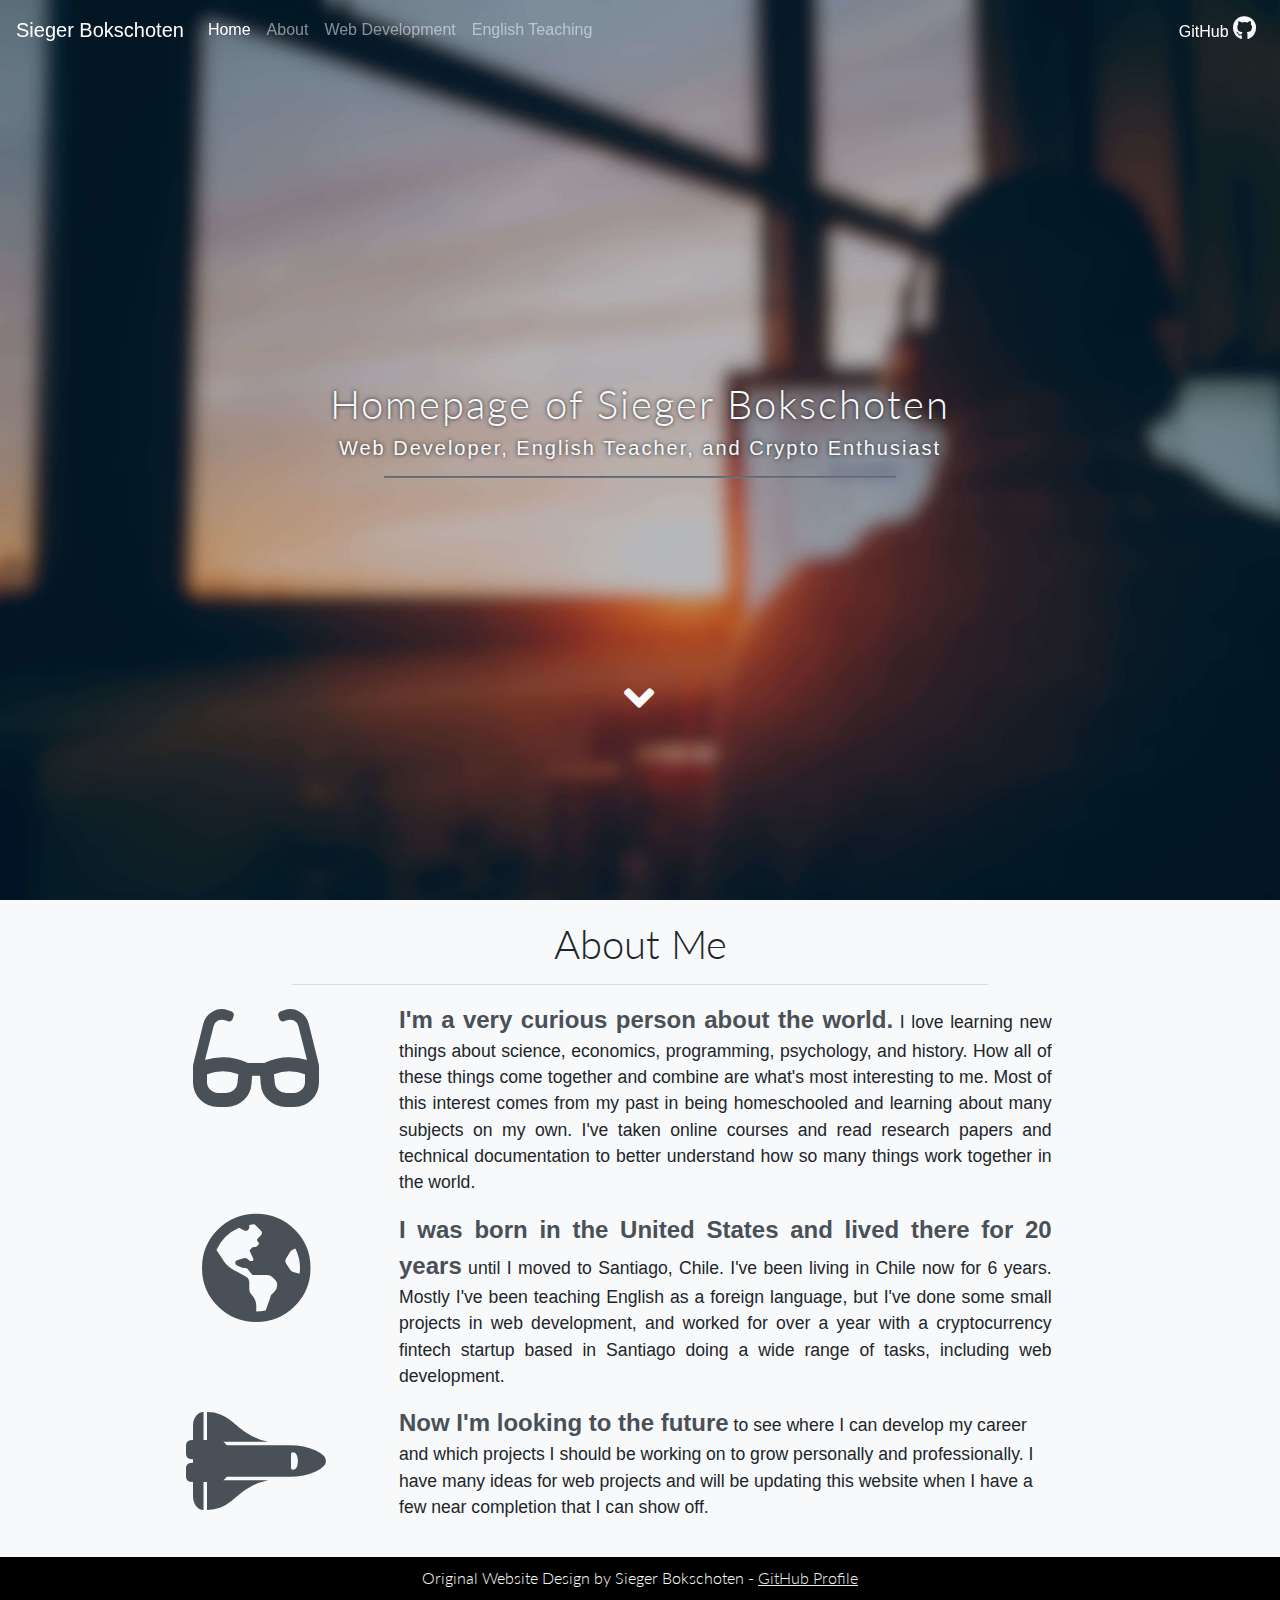
==== index.html @ e6a54ac0 "Social image updated" ====
<!DOCTYPE html>
<html lang="en">
<head>
<!-- Google Tag Manager -->
<script>(function(w,d,s,l,i){w[l]=w[l]||[];w[l].push({'gtm.start':
    new Date().getTime(),event:'gtm.js'});var f=d.getElementsByTagName(s)[0],
    j=d.createElement(s),dl=l!='dataLayer'?'&l='+l:'';j.async=true;j.src=
    'https://www.googletagmanager.com/gtm.js?id='+i+dl;f.parentNode.insertBefore(j,f);
    })(window,document,'script','dataLayer','GTM-5M2RMHF');</script>
<!-- End Google Tag Manager -->
  <meta property="og:title" content="Sieger.Dev | Home">
  <meta property="og:image" content="/assets/social-screenshot-1200x721.jpg">
  <meta property="og:description" content="The personal website of Sieger Bokschoten, web developer, crypto enthusiast, and EFL teacher currently based in Santiago, Chile.">
  <meta property="og:url" content="https://sieger.dev">
  <meta property="og:type" content="website">
  <meta property="fb:app_id" content="586503451851620">
  <meta name="description" content="The personal website of Sieger Bokschoten, web developer, crypto enthusiast, and EFL teacher currently based in Santiago, Chile.">
  <meta charset="UTF-8">
  <meta name="viewport" content="width=device-width, initial-scale=1.0">
  <meta http-equiv="X-UA-Compatible" content="ie=edge">
  <link href="https://fonts.googleapis.com/css?family=Lato" rel="stylesheet">
  <link rel="stylesheet" href="css/style.min.css">
  <title>Sieger.Dev | Home</title>
</head>
<body>
  <!-- Google Tag Manager (noscript) -->
<noscript><iframe src="https://www.googletagmanager.com/ns.html?id=GTM-5M2RMHF"
  height="0" width="0" style="display:none;visibility:hidden"></iframe></noscript>
  <!-- End Google Tag Manager (noscript) -->
  
<nav class="navbar navbar-expand-md navbar-dark fixed-top">
  <a class="navbar-brand" href="#">Sieger Bokschoten</a>
  <button class="navbar-toggler" type="button" data-toggle="collapse" data-target="#navbarSupportedContent" aria-controls="navbarSupportedContent" aria-expanded="false" aria-label="Toggle navigation">
    <span class="navbar-toggler-icon"></span>
  </button>

  <div class="collapse navbar-collapse" id="navbarSupportedContent">
    <ul class="navbar-nav mr-auto">
      <li class="nav-item active">
        <a class="nav-link" href="index.html">Home <span class="sr-only">(current)</span></a>
      </li>
      <li class="nav-item">
        <a class="nav-link" href="index.html#about">About</a>
      </li>
      <li class="nav-item">
        <a href="web.html" class="nav-link">Web Development</a>
      </li>
      <li class="nav-item">
        <a href="english.html" class="nav-link">English Teaching</a>
      </li>
    </ul>
    <ul class="navbar-nav">
      <li class="nav-item">
          <a href="https://github.com/sieger1010" class="nav-link active" target="blank">GitHub <i class="fab fa-github"></i></a>
      </li>
    </ul>
  </div>
  
</nav>
<section class="cover">
  <div class="container-fluid overlay">
    <div class="row">
      <div class="col text-center textAnimation"><h1>Homepage of Sieger Bokschoten</h1></div>
    </div>
    <div class="row">
      <div class="col text-center textAnimation">
        <h5>Web Developer, English Teacher, and Crypto Enthusiast</h5>
        <hr>
      </div>
    </div>
    <div class="row">
      <div class="col text-center">
          <i class="fas fa-angle-down down-arrow"></i>
      </div>
    </div>
  </div>  
</section>


<section>
  <a class="anchor" name="about"></a>
  <div class="container">
    <div class="row">
      <div class="col text-center">
        <h1>About Me</h1>
        <hr>
      </div>
    </div>
    <div class="row">
      <div class="col-md-3 text-center iconAnimation">
          <i class="fas fa-glasses"></i>
      </div>
      <div class="col-md-8 text-justify textAnimation">
        <p><span>I'm a very curious person about the world.</span> I love learning new things about science, economics, programming, psychology, and history. How all of these things come together and combine are what's most interesting to me. Most of this interest comes from my past in being homeschooled and learning about many subjects on my own. I've taken online courses and read research papers and technical documentation to better understand how so many things work together in the world.</p>
      </div>
    </div>
    <div class="row">
      <div class="col-md-3 text-center iconAnimation2">
          <i class="fas fa-globe-americas"></i>
      </div>
      <div class="col-md-8 text-justify textAnimation">
        <p><span>I was born in the United States and lived there for 20 years</span> until I moved to Santiago, Chile. I've been living in Chile now for 6 years. Mostly I've been teaching English as a foreign language, but I've done some small projects in web development, and worked for over a year with a cryptocurrency fintech startup based in Santiago doing a wide range of tasks, including web development.</p>
      </div>
    </div>
    <div class="row">
      <div class="col-md-3 text-center iconAnimation3">
          <i class="fas fa-space-shuttle"></i>
      </div>
      <div class="col-md-8 textAnimation">
        <p><span>Now I'm looking to the future</span> to see where I can develop my career and which projects I should be working on to grow personally and professionally. I have many ideas for web projects and will be updating this website when I have a few near completion that I can show off.</p>
      </div>
    </div>
  </div>
</section>

<footer>Original Website Design by Sieger Bokschoten - <a href="https://github.com/sieger1010/" target="blank">GitHub Profile</a></footer>

  
  <script rel="javascript" src="js/scripts.min.js"></script>
</body>
</html>
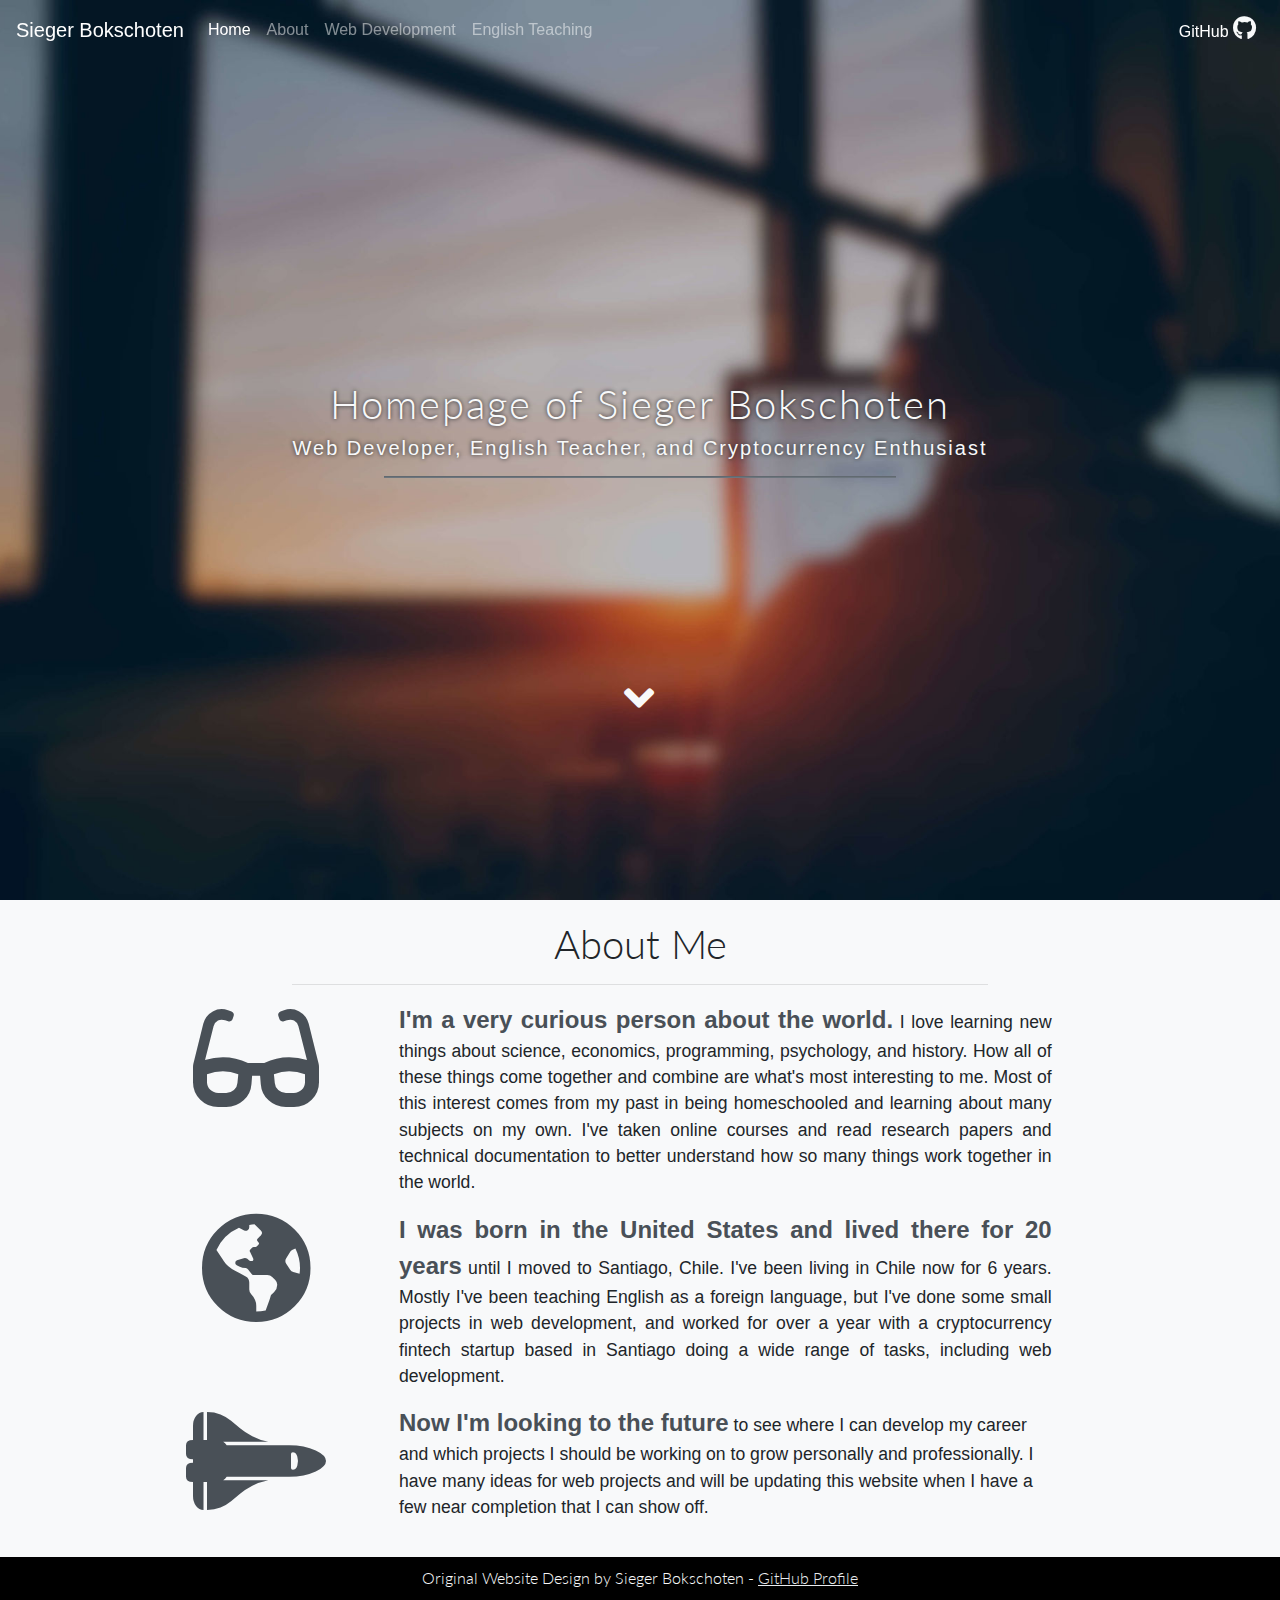
==== commit a446b906: "Service Worker Added" ====
--- a/index.html
+++ b/index.html
@@ -9,15 +9,18 @@
     })(window,document,'script','dataLayer','GTM-5M2RMHF');</script>
 <!-- End Google Tag Manager -->
   <meta property="og:title" content="Sieger.Dev | Home">
-  <meta property="og:image" content="/assets/social-screenshot-1200x721.jpg">
-  <meta property="og:description" content="The personal website of Sieger Bokschoten, web developer, crypto enthusiast, and EFL teacher currently based in Santiago, Chile.">
+  <meta property="og:image" content="https://sieger.dev/assets/social-screenshot-1200x721.jpg">
+  <meta property="og:description" content="The personal website of Sieger Bokschoten, web developer, cryptocurrency enthusiast, and EFL teacher currently based in Santiago, Chile.">
   <meta property="og:url" content="https://sieger.dev">
   <meta property="og:type" content="website">
   <meta property="fb:app_id" content="586503451851620">
-  <meta name="description" content="The personal website of Sieger Bokschoten, web developer, crypto enthusiast, and EFL teacher currently based in Santiago, Chile.">
+  <meta name="description" content="The personal website of Sieger Bokschoten, web developer, cryptocurrency enthusiast, and EFL teacher currently based in Santiago, Chile.">
   <meta charset="UTF-8">
   <meta name="viewport" content="width=device-width, initial-scale=1.0">
   <meta http-equiv="X-UA-Compatible" content="ie=edge">
+  <meta name="theme-color" content="black">
+  <link rel="manifest" href="manifest.json">
+  <link rel="shortcut icon" href="assets/SBLogo-32x32.png">
   <link href="https://fonts.googleapis.com/css?family=Lato" rel="stylesheet">
   <link rel="stylesheet" href="css/style.min.css">
   <title>Sieger.Dev | Home</title>
@@ -64,7 +67,7 @@
     </div>
     <div class="row">
       <div class="col text-center textAnimation">
-        <h5>Web Developer, English Teacher, and Crypto Enthusiast</h5>
+        <h5>Web Developer, English Teacher, and Cryptocurrency Enthusiast</h5>
         <hr>
       </div>
     </div>
@@ -115,7 +118,13 @@
 
 <footer>Original Website Design by Sieger Bokschoten - <a href="https://github.com/sieger1010/" target="blank">GitHub Profile</a></footer>
 
-  
+  <script>
+    if ('serviceWorker' in navigator) {
+      window.addEventListener('load', () => {
+        navigator.serviceWorker.register('sw.js');
+      });
+    }
+  </script>
   <script rel="javascript" src="js/scripts.min.js"></script>
 </body>
 </html>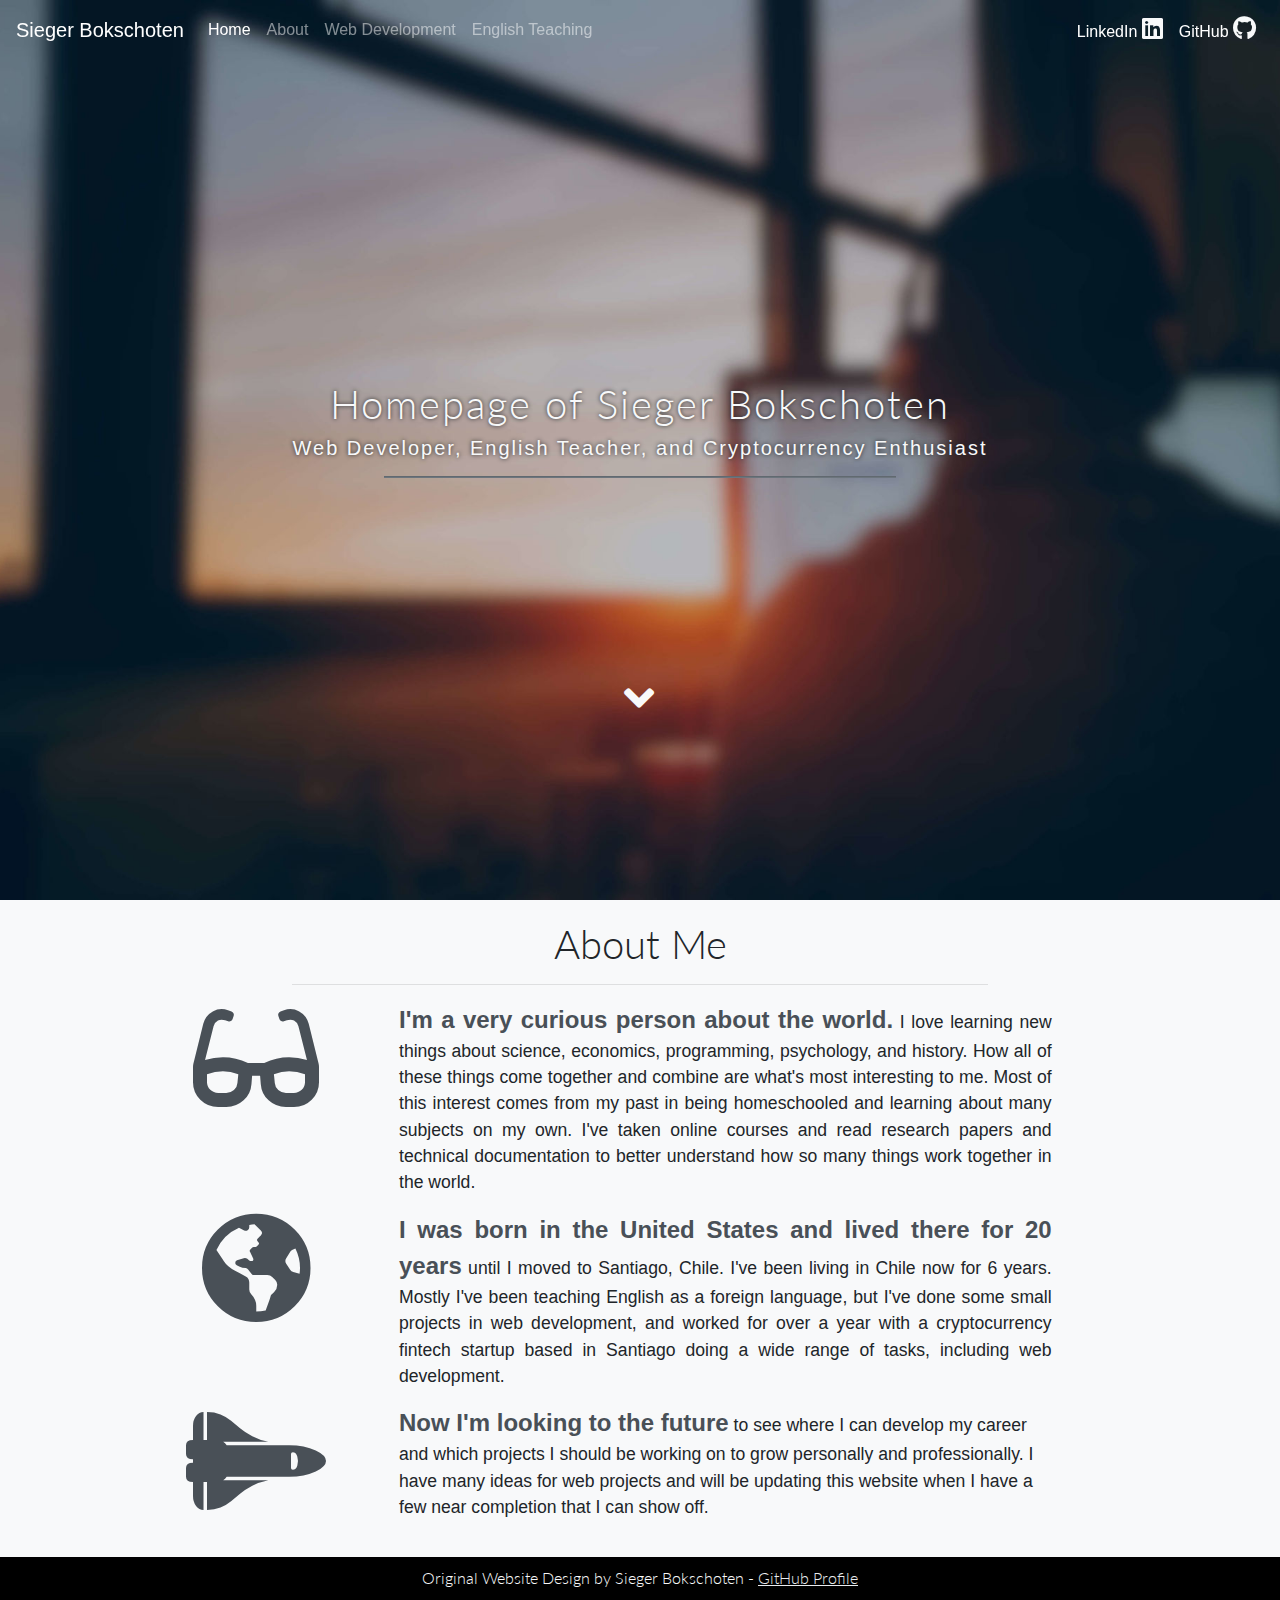
==== commit b1269e25: "Added LinkedIn to navigation and made some text changes on web.html" ====
--- a/index.html
+++ b/index.html
@@ -31,7 +31,7 @@
   height="0" width="0" style="display:none;visibility:hidden"></iframe></noscript>
   <!-- End Google Tag Manager (noscript) -->
   
-<nav class="navbar navbar-expand-md navbar-dark fixed-top">
+<nav class="navbar navbar-expand-lg navbar-dark fixed-top">
   <a class="navbar-brand" href="#">Sieger Bokschoten</a>
   <button class="navbar-toggler" type="button" data-toggle="collapse" data-target="#navbarSupportedContent" aria-controls="navbarSupportedContent" aria-expanded="false" aria-label="Toggle navigation">
     <span class="navbar-toggler-icon"></span>
@@ -54,7 +54,10 @@
     </ul>
     <ul class="navbar-nav">
       <li class="nav-item">
-          <a href="https://github.com/sieger1010" class="nav-link active" target="blank">GitHub <i class="fab fa-github"></i></a>
+        <a href="https://www.linkedin.com/in/sieger-bokschoten" class="nav-link active" target="blank">LinkedIn <i class="fab fa-linkedin"></i></a>
+      </li>
+      <li class="nav-item">
+        <a href="https://github.com/sieger1010" class="nav-link active" target="blank">GitHub <i class="fab fa-github"></i></a>
       </li>
     </ul>
   </div>
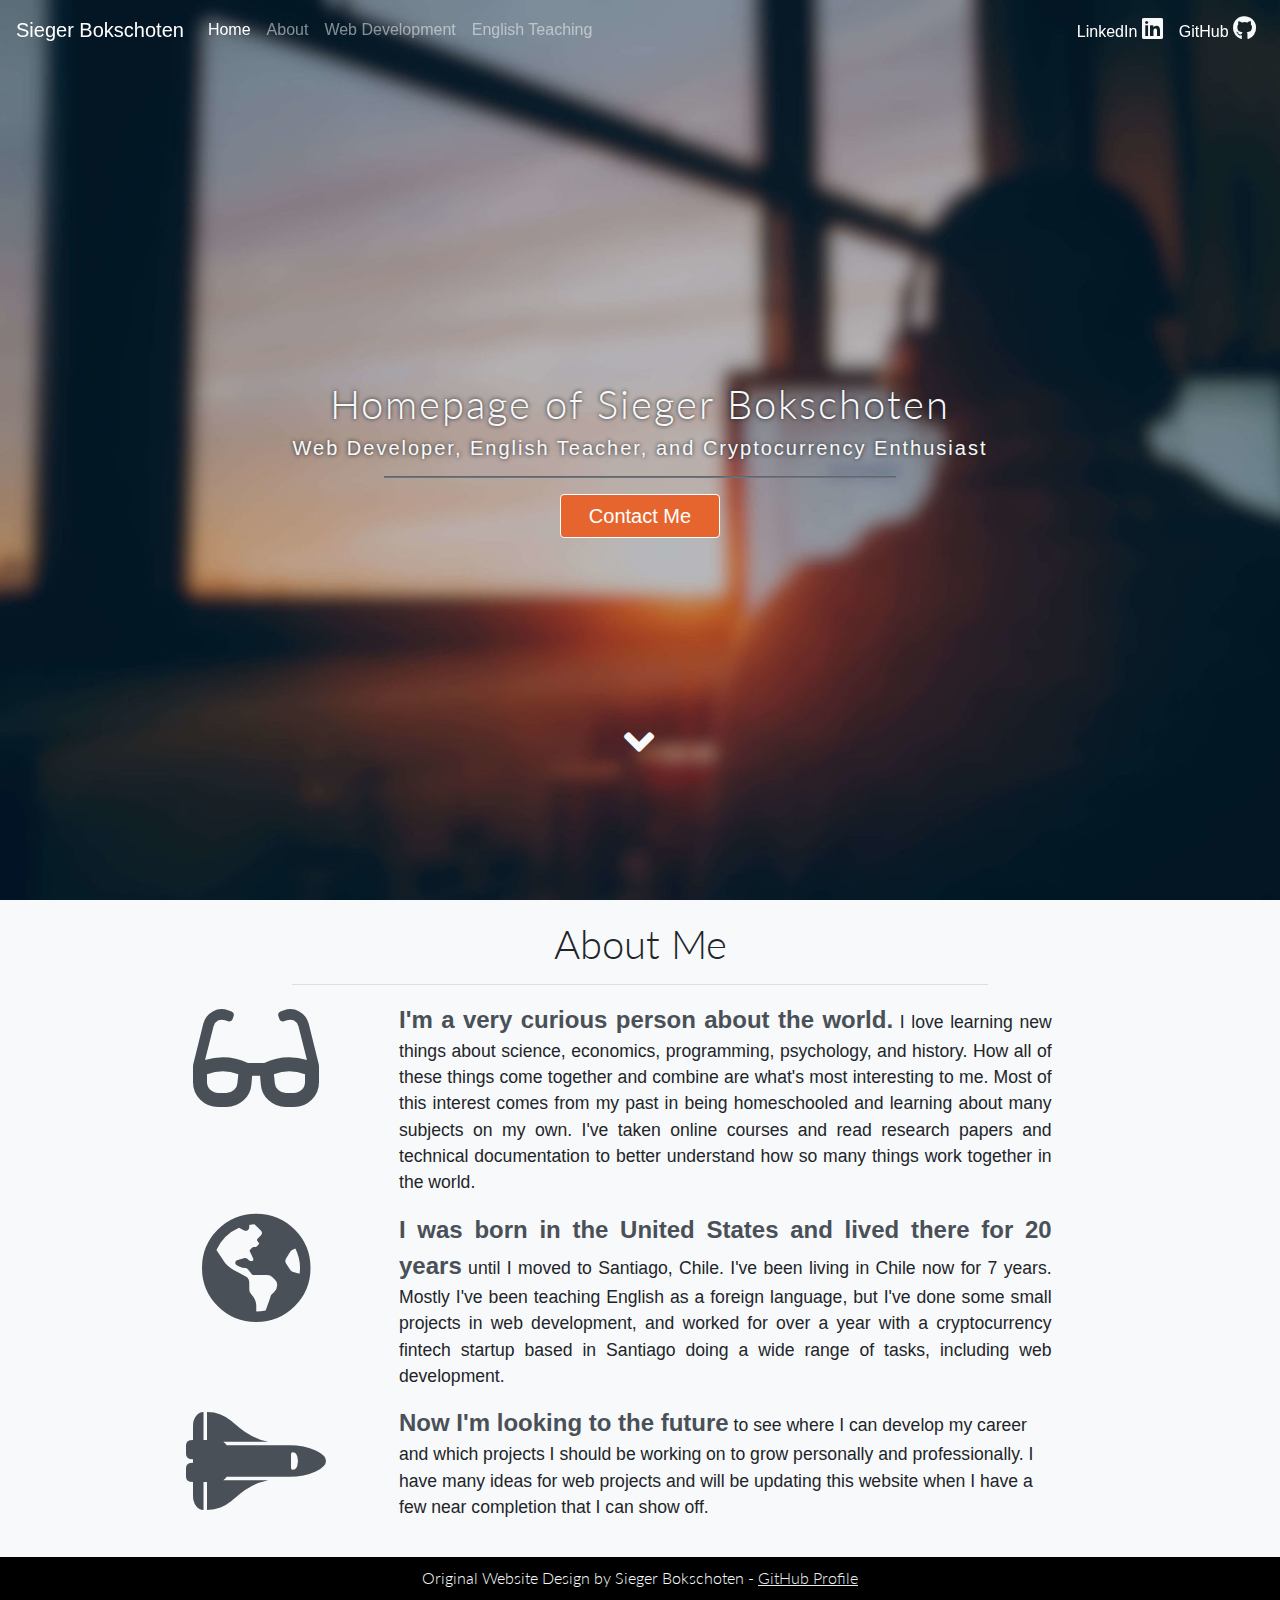
==== commit a23f93e1: "Update to homepage and serviceworker" ====
--- a/index.html
+++ b/index.html
@@ -72,6 +72,7 @@
       <div class="col text-center textAnimation">
         <h5>Web Developer, English Teacher, and Cryptocurrency Enthusiast</h5>
         <hr>
+        <button type="button" data-toggle="modal" data-target="#ContactModal" class="btn contact">Contact Me</button>
       </div>
     </div>
     <div class="row">
@@ -105,7 +106,7 @@
           <i class="fas fa-globe-americas"></i>
       </div>
       <div class="col-md-8 text-justify textAnimation">
-        <p><span>I was born in the United States and lived there for 20 years</span> until I moved to Santiago, Chile. I've been living in Chile now for 6 years. Mostly I've been teaching English as a foreign language, but I've done some small projects in web development, and worked for over a year with a cryptocurrency fintech startup based in Santiago doing a wide range of tasks, including web development.</p>
+        <p><span>I was born in the United States and lived there for 20 years</span> until I moved to Santiago, Chile. I've been living in Chile now for 7 years. Mostly I've been teaching English as a foreign language, but I've done some small projects in web development, and worked for over a year with a cryptocurrency fintech startup based in Santiago doing a wide range of tasks, including web development.</p>
       </div>
     </div>
     <div class="row">
@@ -121,6 +122,42 @@
 
 <footer>Original Website Design by Sieger Bokschoten - <a href="https://github.com/sieger1010/" target="blank">GitHub Profile</a></footer>
 
+<!-- Modal -->
+<div class="modal fade" id="ContactModal" tabindex="-1" role="dialog" aria-labelledby="ContactModalTitle" aria-hidden="true">
+  <div class="modal-dialog modal-dialog-centered" role="document">
+    <div class="modal-content">
+      <div class="modal-header">        
+       
+        <h5 class="modal-title">Contact</h5>    
+        <button type="button" class="close" data-dismiss="modal" aria-label="Close">
+          <span aria-hidden="true">&times;</span>
+        </button>     
+      </div>
+      <div class="modal-body">        
+        <div class="container">
+          <form action="https://formspree.io/mvokakkk" method="POST">
+            <div class="row form-group">
+            <label class="col-12 text-center">
+              Your email:
+              <input type="text" name="_replyto" class="form-control col-12" placeholder="your.email@example.com" required>
+            </label>
+            </div>
+            <div class="row">
+            <label class="col-12 text-center">
+              Your message:
+              <textarea name="message" class="form-control col-12" placeholder="Your message" required></textarea>
+            </label>
+            </div>
+            <div class="row">
+            <button type="submit" class="btn sendForm col-4 offset-4">Send</button>
+            </div>
+          </form>
+        </div>
+      </div>
+    </div>
+  </div>
+</div>
+
   <script>
     if ('serviceWorker' in navigator) {
       window.addEventListener('load', () => {
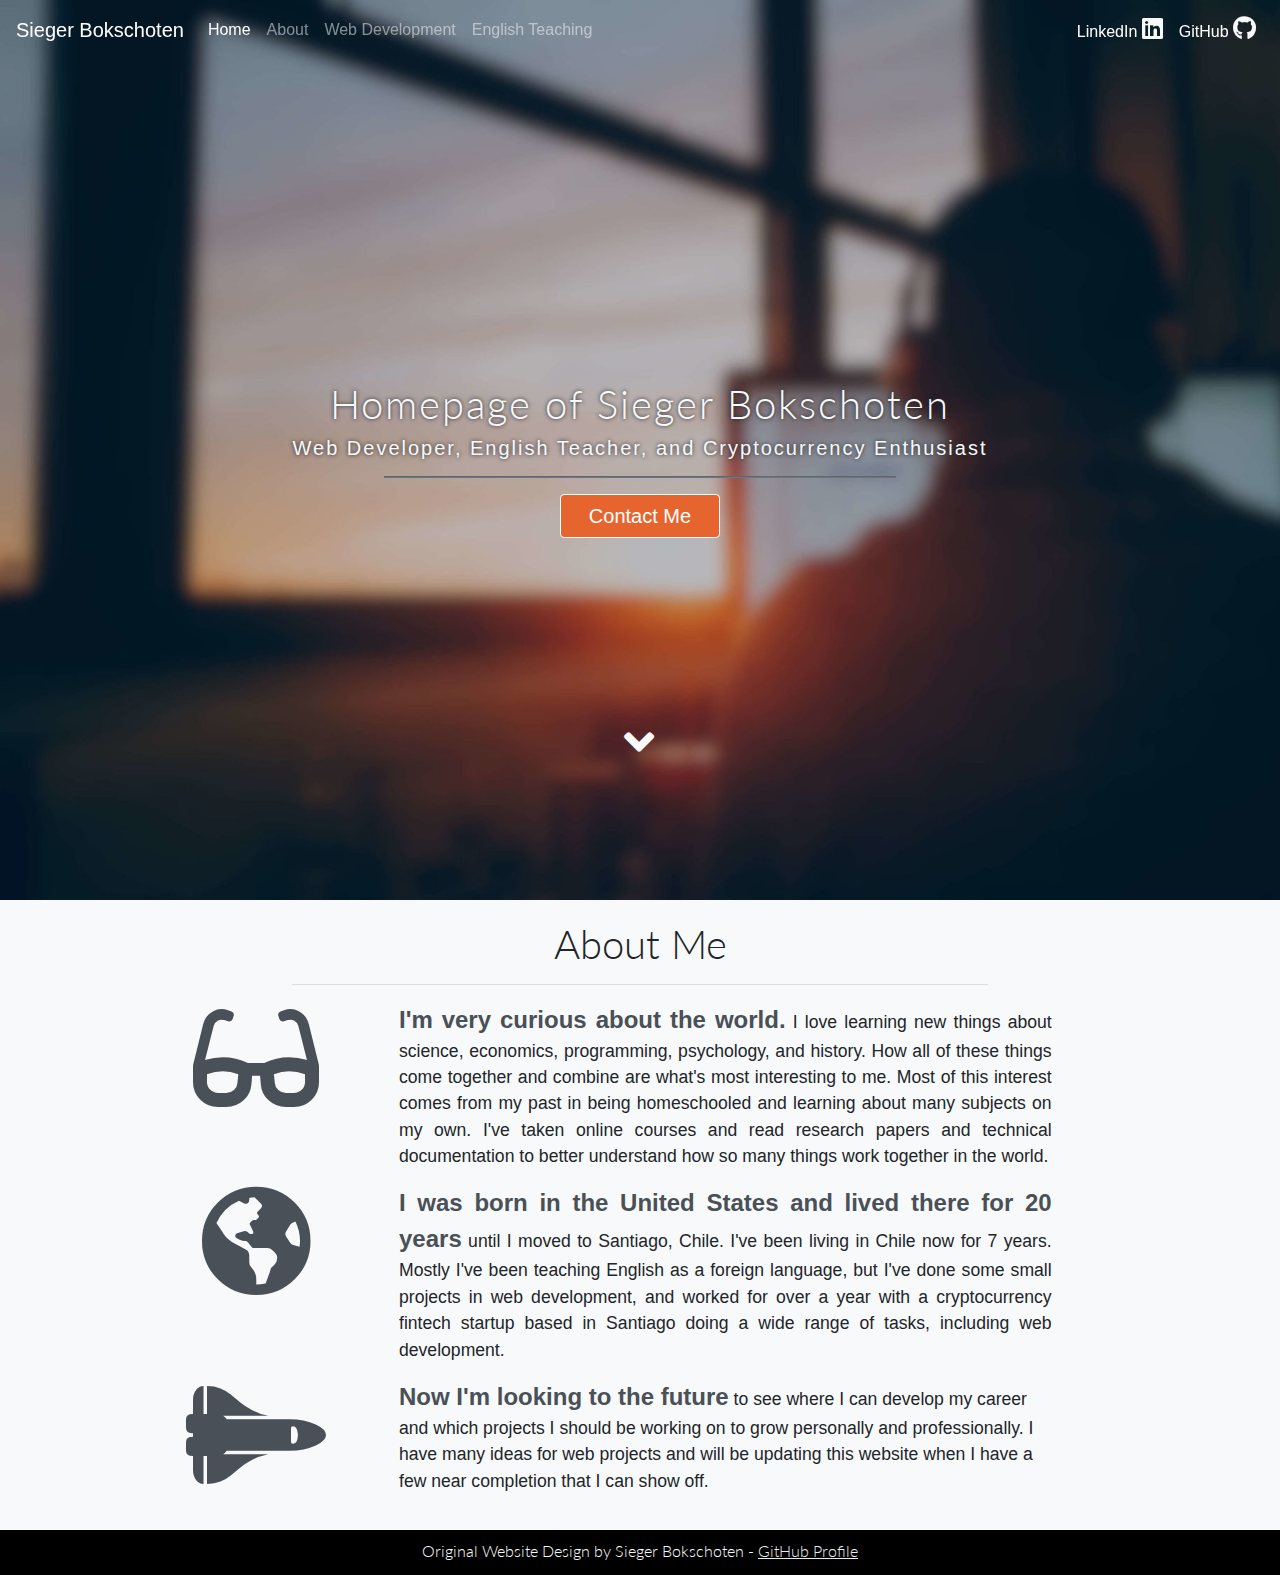
==== commit 09397153: "Update removing google workbox and updating all urls to Sieger.tech" ====
--- a/index.html
+++ b/index.html
@@ -8,10 +8,10 @@
     'https://www.googletagmanager.com/gtm.js?id='+i+dl;f.parentNode.insertBefore(j,f);
     })(window,document,'script','dataLayer','GTM-5M2RMHF');</script>
 <!-- End Google Tag Manager -->
-  <meta property="og:title" content="Sieger.Dev | Home">
-  <meta property="og:image" content="https://sieger.dev/assets/social-screenshot-1200x721.jpg">
+  <meta property="og:title" content="Sieger.tech | Home">
+  <meta property="og:image" content="https://sieger.tech/assets/social-screenshot-1200x721.jpg">
   <meta property="og:description" content="The personal website of Sieger Bokschoten, web developer, cryptocurrency enthusiast, and EFL teacher currently based in Santiago, Chile.">
-  <meta property="og:url" content="https://sieger.dev">
+  <meta property="og:url" content="https://sieger.tech">
   <meta property="og:type" content="website">
   <meta property="fb:app_id" content="586503451851620">
   <meta name="description" content="The personal website of Sieger Bokschoten, web developer, cryptocurrency enthusiast, and EFL teacher currently based in Santiago, Chile.">
@@ -23,7 +23,7 @@
   <link rel="shortcut icon" href="assets/SBLogo-32x32.png">
   <link href="https://fonts.googleapis.com/css?family=Lato" rel="stylesheet">
   <link rel="stylesheet" href="css/style.min.css">
-  <title>Sieger.Dev | Home</title>
+  <title>Sieger.tech | Home</title>
 </head>
 <body>
   <!-- Google Tag Manager (noscript) -->
@@ -98,7 +98,7 @@
           <i class="fas fa-glasses"></i>
       </div>
       <div class="col-md-8 text-justify textAnimation">
-        <p><span>I'm a very curious person about the world.</span> I love learning new things about science, economics, programming, psychology, and history. How all of these things come together and combine are what's most interesting to me. Most of this interest comes from my past in being homeschooled and learning about many subjects on my own. I've taken online courses and read research papers and technical documentation to better understand how so many things work together in the world.</p>
+        <p><span>I'm very curious about the world.</span> I love learning new things about science, economics, programming, psychology, and history. How all of these things come together and combine are what's most interesting to me. Most of this interest comes from my past in being homeschooled and learning about many subjects on my own. I've taken online courses and read research papers and technical documentation to better understand how so many things work together in the world.</p>
       </div>
     </div>
     <div class="row">
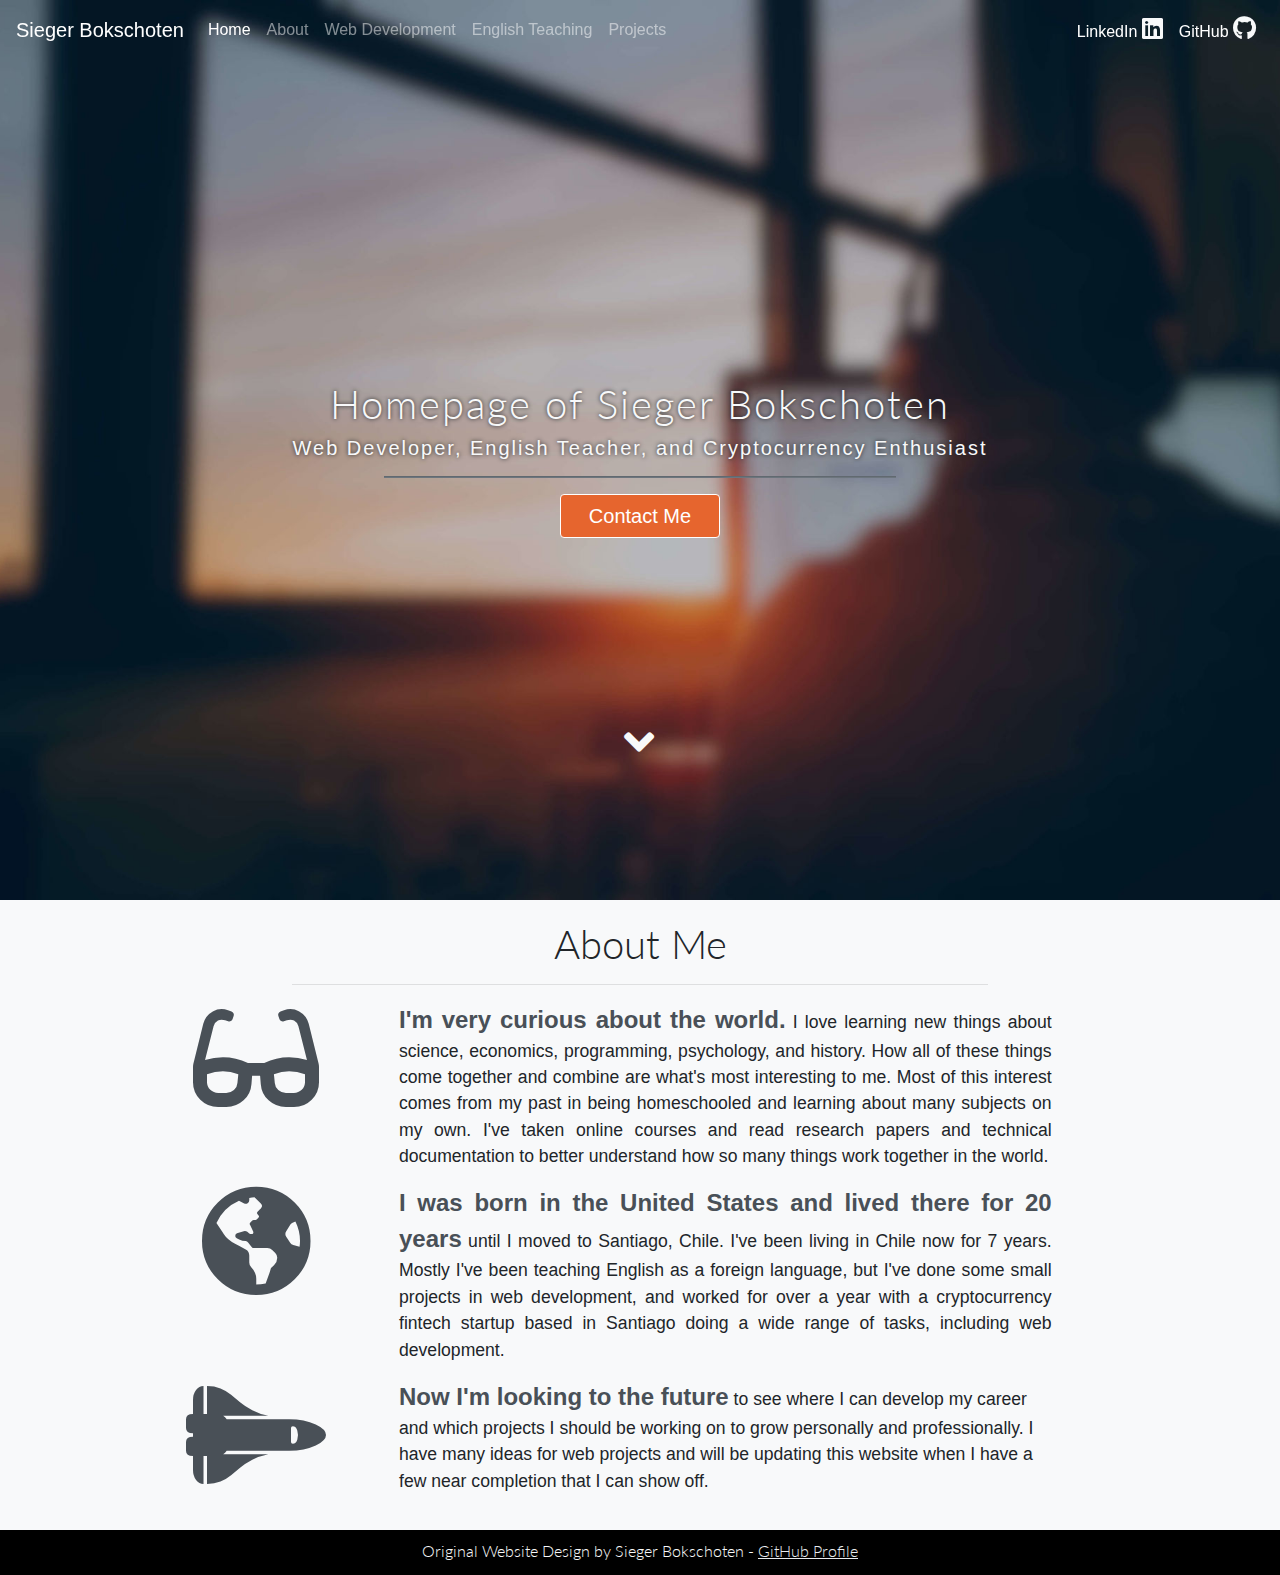
==== commit 4f02215d: "Added projects page" ====
--- a/index.html
+++ b/index.html
@@ -10,11 +10,11 @@
 <!-- End Google Tag Manager -->
   <meta property="og:title" content="Sieger.tech | Home">
   <meta property="og:image" content="https://sieger.tech/assets/social-screenshot-1200x721.jpg">
-  <meta property="og:description" content="The personal website of Sieger Bokschoten, web developer, cryptocurrency enthusiast, and EFL teacher currently based in Santiago, Chile.">
+  <meta property="og:description" content="The personal website of Sieger Bokschoten, web developer, cryptocurrency enthusiast, and EFL teacher currently based in Virginia, USA.">
   <meta property="og:url" content="https://sieger.tech">
   <meta property="og:type" content="website">
   <meta property="fb:app_id" content="586503451851620">
-  <meta name="description" content="The personal website of Sieger Bokschoten, web developer, cryptocurrency enthusiast, and EFL teacher currently based in Santiago, Chile.">
+  <meta name="description" content="The personal website of Sieger Bokschoten, web developer, cryptocurrency enthusiast, and EFL teacher currently based in Virginia, USA.">
   <meta charset="UTF-8">
   <meta name="viewport" content="width=device-width, initial-scale=1.0">
   <meta http-equiv="X-UA-Compatible" content="ie=edge">
@@ -50,6 +50,9 @@
       </li>
       <li class="nav-item">
         <a href="english.html" class="nav-link">English Teaching</a>
+      </li>
+      <li class="nav-item">
+        <a href="projects.html" class="nav-link">Projects</a>
       </li>
     </ul>
     <ul class="navbar-nav">
@@ -157,14 +160,6 @@
     </div>
   </div>
 </div>
-
-  <script>
-    if ('serviceWorker' in navigator) {
-      window.addEventListener('load', () => {
-        navigator.serviceWorker.register('sw.js');
-      });
-    }
-  </script>
   <script rel="javascript" src="js/scripts.min.js"></script>
 </body>
 </html>